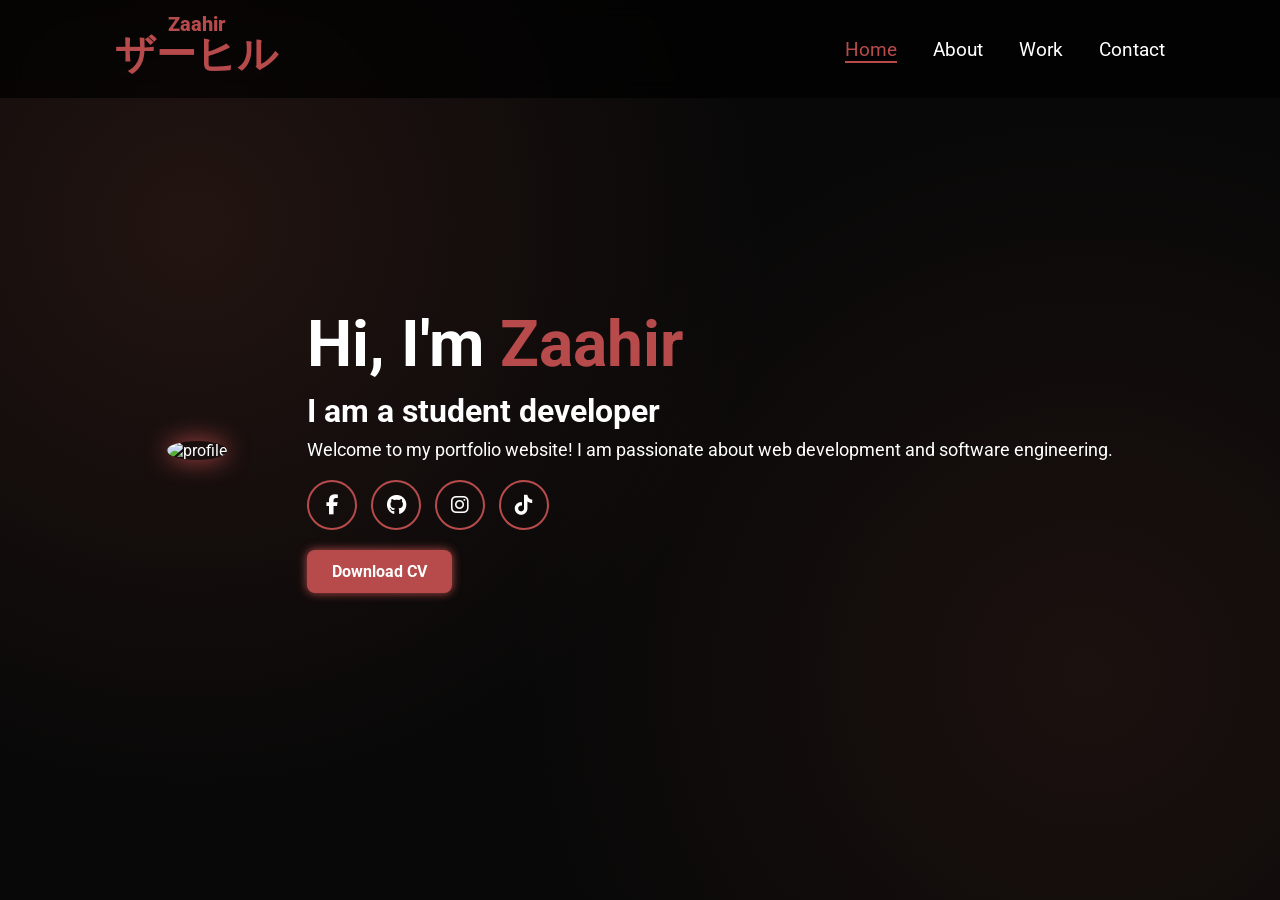
==== index.html @ 8b92abfc "Add files via upload" ====
<!DOCTYPE html>
<html lang="en">
<head>
    <meta charset="UTF-8">
    <meta name="viewport" content="width=device-width, initial-scale=1.0">
    <title>Portfolio Website</title>

    <!-- Icons -->
    <link rel="stylesheet" href="https://cdnjs.cloudflare.com/ajax/libs/font-awesome/6.5.0/css/all.min.css">

    <!-- CSS -->
    <link rel="stylesheet" href="css/main.css">
</head>

<body>

<header>
    <a href="index.html" class="logo">
    <ruby>ザーヒル <rt>Zaahir</rt></ruby>
    </a>

    <nav>
        <a href="index.html" class="active">Home</a>
        <a href="about.html">About</a>
        <a href="work.html">Work</a>
        <a href="contact.html">Contact</a>
    </nav>
</header>

<section class="home" id="home">

    <div class="home-img">
        <img src="img/main.png" alt="profile">
    </div>

    <div class="home-content">
        <h1>Hi, I'm <span>Zaahir</span></h1>

        <h3>I am a student developer</h3>

        <p>
            Welcome to my portfolio website!
            I am passionate about web development and software engineering.
        </p>

        <div class="social-icons">
            <a href="#"><i class="fa-brands fa-facebook-f"></i></a>
            <a href="#"><i class="fa-brands fa-github"></i></a>
            <a href="#"><i class="fa-brands fa-instagram"></i></a>
            <a href="#"><i class="fa-brands fa-tiktok"></i></a>
        </div>

        <a href="cv.pdf" class="btn" target="_blank">
            Download CV
        </a>

    </div>

</section>

</body>
</html>
---- css/main.css ----
@import url('https://fonts.googleapis.com/css2?family=Roboto:wght@400;700&display=swap');

*{
    margin: 0;
    padding: 0;
    box-sizing: border-box;
    text-decoration: none;
    outline: none;
    font-family: 'Roboto', sans-serif;
}

html{
    scroll-behavior: smooth;
}

body{
    width: 100%;
    min-height: 100vh;
    background-color: #000;
    color: white;
}

/* HEADER */
header{
    position: fixed;
    top: 0;
    left: 0;
    width: 100%;
    padding: 1rem 9%;
    display: flex;
    justify-content: space-between;
    align-items: center;
    background: rgba(0,0,0,0.7);
    backdrop-filter: blur(10px);
    z-index: 100;
}

/* LOGO */
.logo{
    font-size: 2.5rem;
    font-weight: 800;
    color: #b74b4b;
    transition: 0.3s;
}

.logo:hover{
    transform: scale(1.1);
}

/* NAV */
nav a{
    font-size: 1.2rem;
    color: white;
    margin-left: 2rem;
    transition: 0.3s;
}

nav a:hover,
nav a.active{
    color: #b74b4b;
    border-bottom: 2px solid #b74b4b;
}

/* SECTION */
section{
    padding: 170px 9%;
}

/* HOME */
.home{
    display: flex;
    justify-content: center;
    align-items: center;
    gap: 5rem;
    min-height: 100vh;
}

/* IMAGE */
.home-img img{
    width: 300px;
    border-radius: 50%;
    box-shadow: 0 0 25px #b74b4b;
    transition: 0.3s;
}

.home-img img:hover{
    transform: scale(1.05);
}

/* CONTENT */
.home-content h1{
    font-size: 4rem;
}

.home-content h3{
    font-size: 2rem;
    margin: 10px 0;
}

.home-content p{
    margin-bottom: 20px;
    font-size: 1.1rem;
}

span{
    color: #b74b4b;
}

/* BUTTON */
.btn{
    background: #b74b4b;
    color: white;
    padding: 12px 25px;
    border-radius: 8px;
    display: inline-block;
    font-weight: bold;
    transition: 0.3s;
    box-shadow: 0 0 10px #b74b4b;
}

.btn:hover{
    transform: scale(1.1);
    box-shadow: 0 0 25px #b74b4b,
                0 0 50px #b74b4b,
                0 0 100px #b74b4b;
}

/* SOCIAL ICONS */
.social-icons{
    margin: 20px 0;
}

.social-icons a{
    display: inline-flex;
    justify-content: center;
    align-items: center;
    width: 50px;
    height: 50px;
    border: 2px solid #b74b4b;
    border-radius: 50%;
    margin-right: 10px;
    font-size: 20px;
    transition: 0.3s;
    color: white;
}

.social-icons a:hover{
    background: #b74b4b;
    color: black;
    transform: scale(1.2);
}

img{
    max-width: 100%;
    height: auto;
}

/* MOBILE */
@media (max-width: 768px){

    nav{
        position: absolute;
        top: 70px;
        right: 0;
        background: #111;
        width: 100%;
        text-align: center;
        padding: 20px 0;
    }

    nav a{
        display: block;
        margin: 15px 0;
        font-size: 1.3rem;
    }

    .home{
        flex-direction: column;
        text-align: center;
        gap: 2rem;
        padding-top: 120px;
    }

    .home-img img{
        width: 200px;
    }

    .home-content h1{
        font-size: 2.5rem;
    }

    .home-content h3{
        font-size: 1.5rem;
    }

    .home-content p{
        font-size: 1rem;
    }

    .social-icons a{
        width: 45px;
        height: 45px;
        font-size: 18px;
    }

    .btn{
        width: 100%;
        text-align: center;
    }
}

body {
    width: 100%;
    min-height: 100vh;
    background-color: #080808; /* Donkere basis */
    color: white;
    /* De subtiele gloed effecten: */
    background-image: 
        radial-gradient(circle at 15% 25%, rgba(139, 69, 55, 0.2) 0%, transparent 45%),
        radial-gradient(circle at 85% 75%, rgba(139, 69, 55, 0.15) 0%, transparent 45%);
    background-attachment: fixed; /* De gloed blijft staan als je scrolt */
    overflow-x: hidden; /* Voorkomt dat je per ongeluk naar opzij scrolt */
}
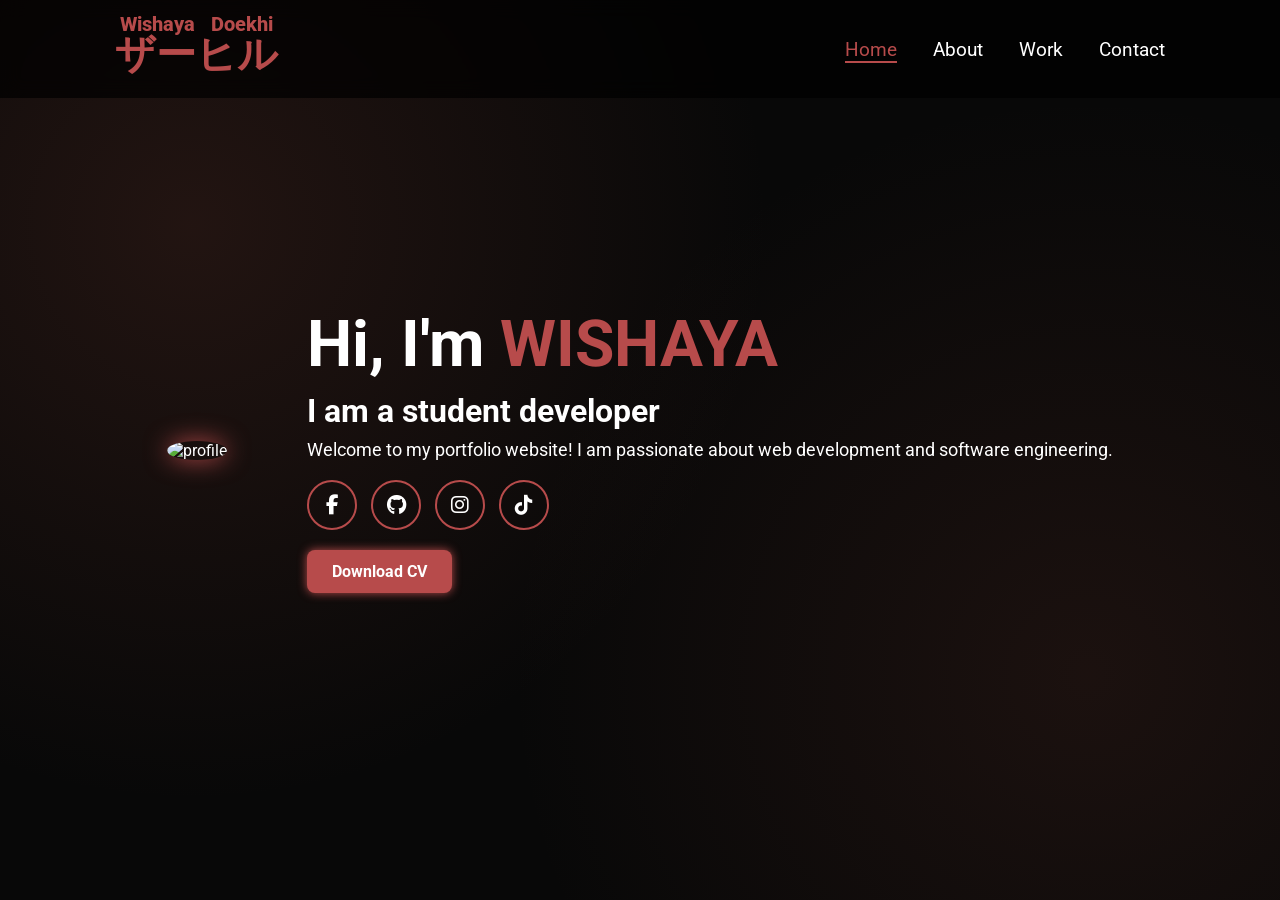
==== commit 0f488f35: "Update index.html" ====
--- a/index.html
+++ b/index.html
@@ -16,7 +16,7 @@
 
 <header>
     <a href="index.html" class="logo">
-    <ruby>ザーヒル <rt>Zaahir</rt></ruby>
+    <ruby>ザーヒル <rt>Wishaya Doekhi</rt></ruby>
     </a>
 
     <nav>
@@ -34,7 +34,7 @@
     </div>
 
     <div class="home-content">
-        <h1>Hi, I'm <span>Zaahir</span></h1>
+        <h1>Hi, I'm <span>WISHAYA</span></h1>
 
         <h3>I am a student developer</h3>
 
@@ -59,4 +59,4 @@
 </section>
 
 </body>
-</html>+</html>
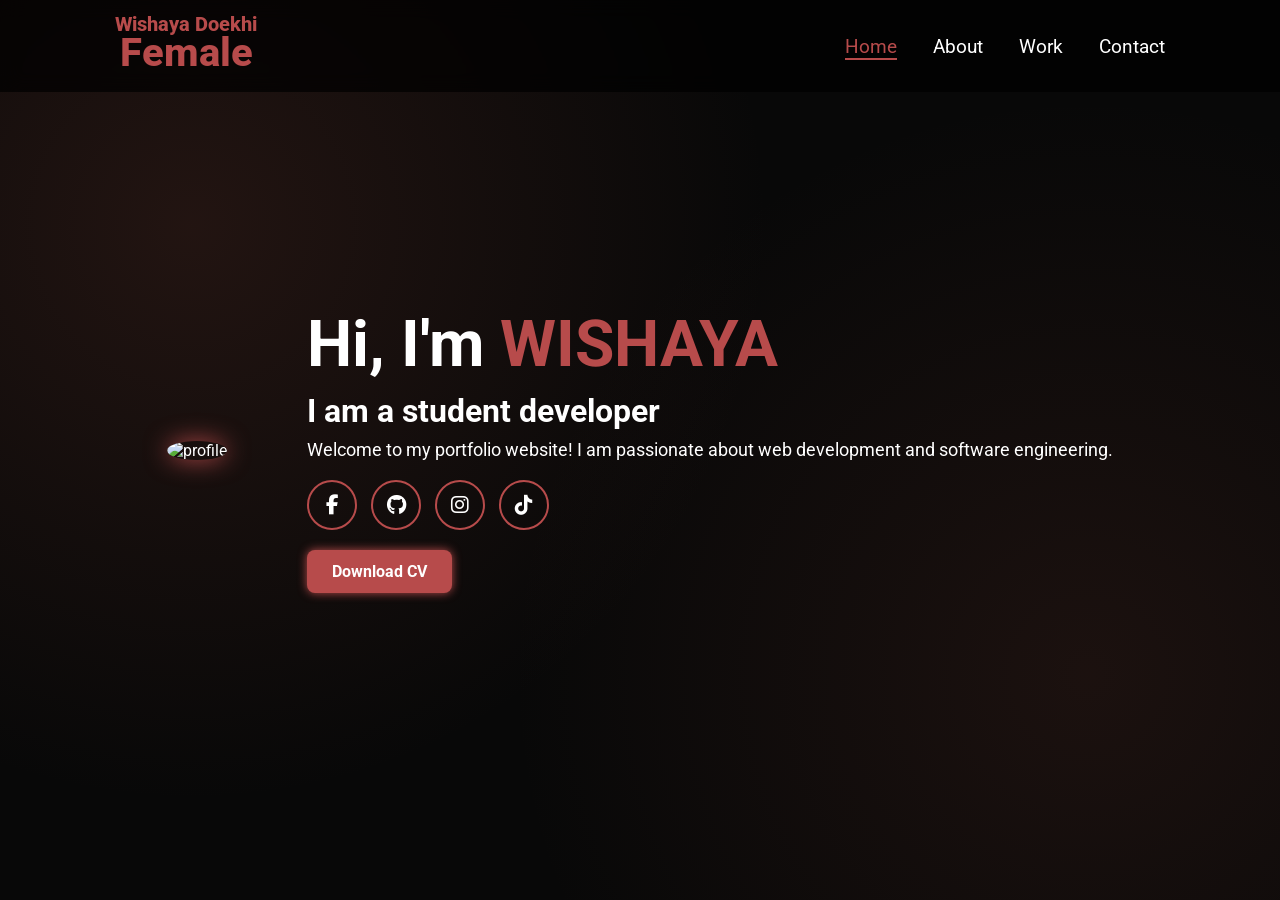
==== commit 26510671: "Update index.html" ====
--- a/index.html
+++ b/index.html
@@ -16,7 +16,7 @@
 
 <header>
     <a href="index.html" class="logo">
-    <ruby>ザーヒル <rt>Wishaya Doekhi</rt></ruby>
+    <ruby>Female <rt>Wishaya Doekhi</rt></ruby>
     </a>
 
     <nav>
